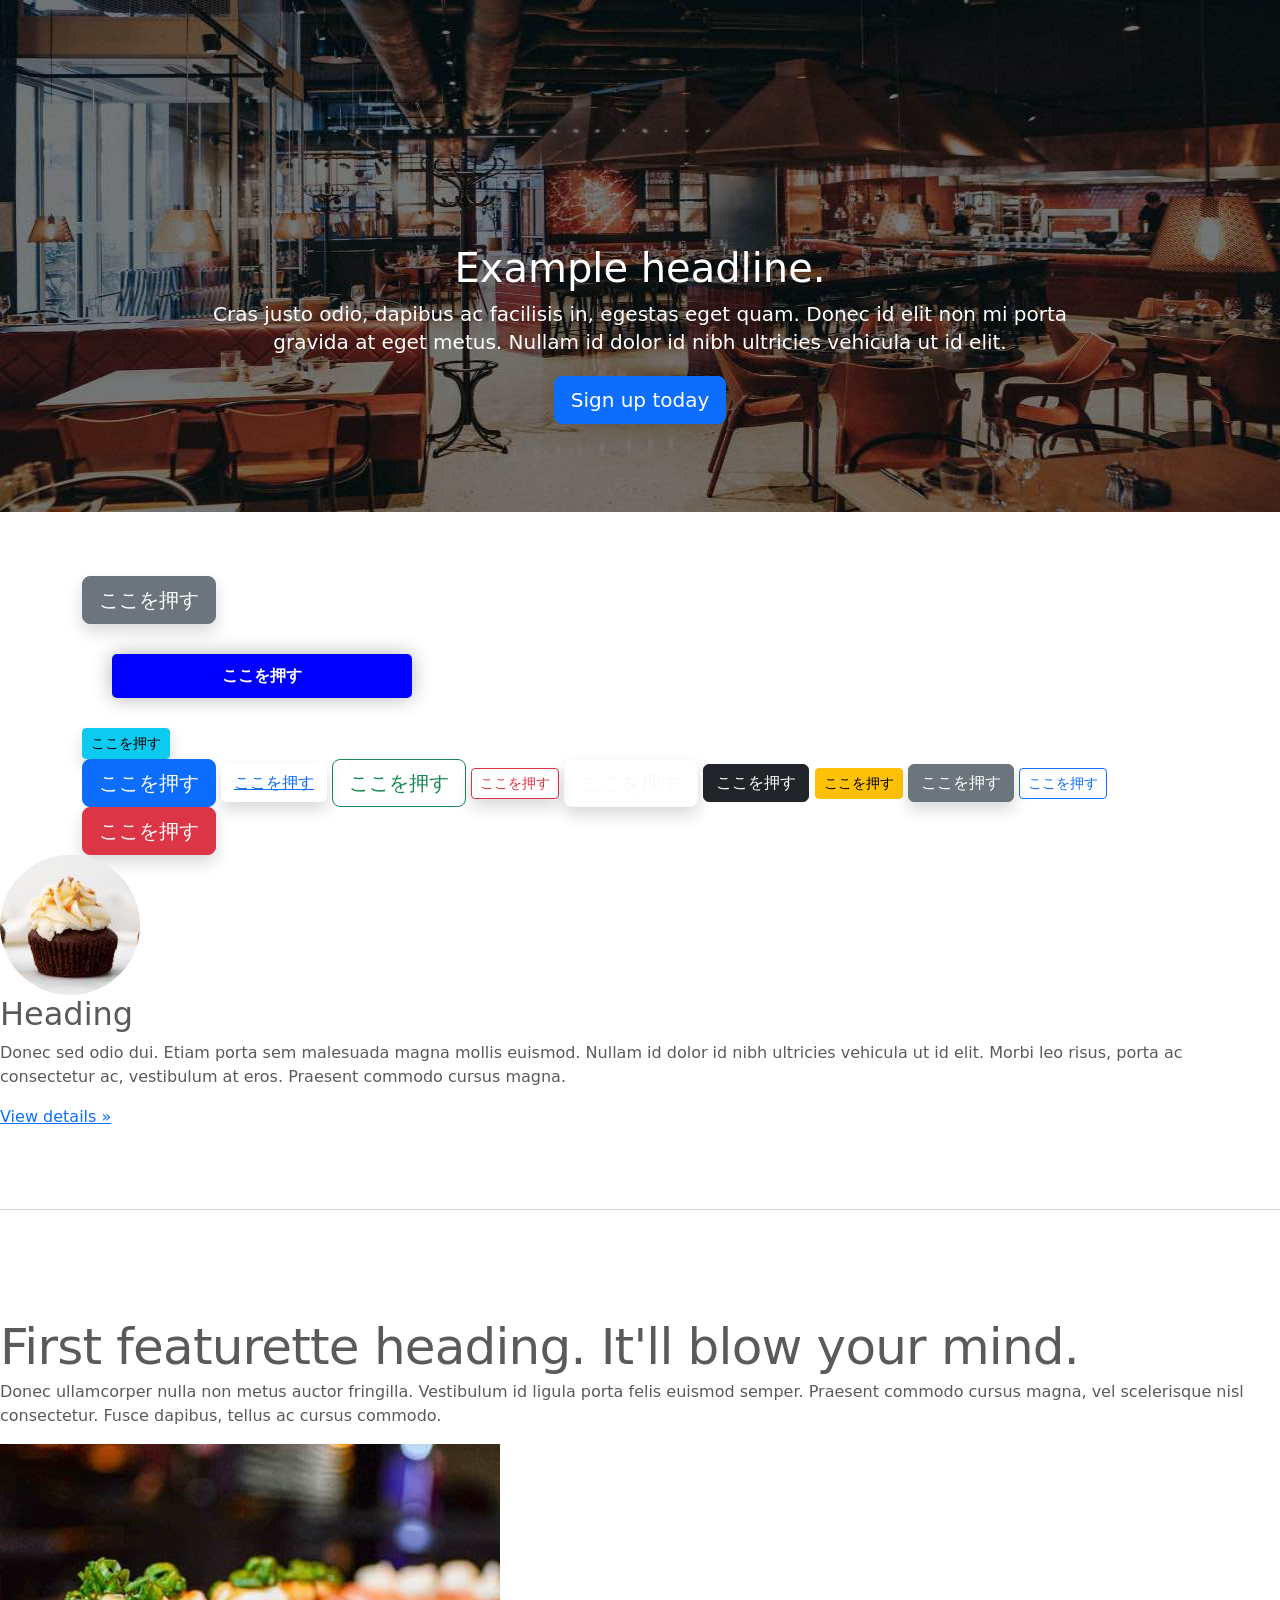
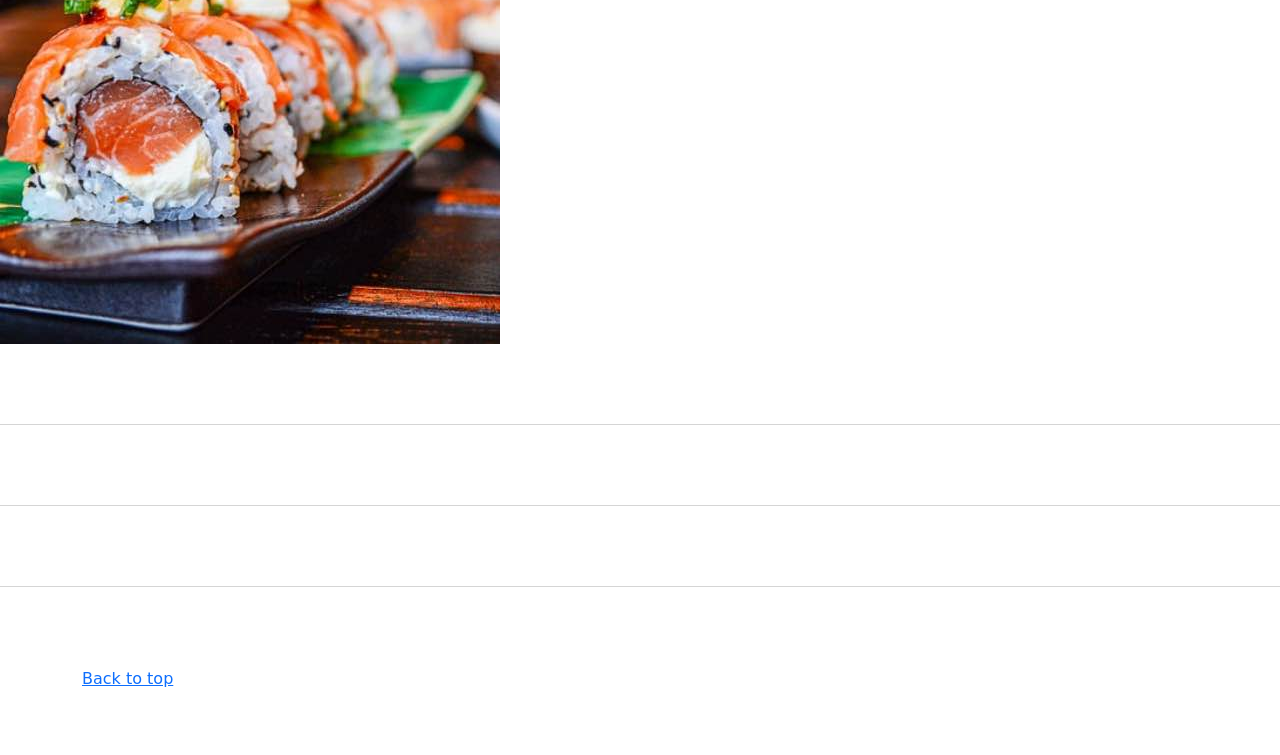
==== kadai_004/index_for_student.html @ 688a9643 "課題04 課題ファイルを追加" ====
<!doctype html>
<html lang="en">
  <head>
    <meta charset="utf-8">
    <meta name="viewport" content="width=device-width, initial-scale=1">
    <meta name="description" content="">
    <meta name="author" content="Mark Otto, Jacob Thornton, and Bootstrap contributors">
    <meta name="generator" content="Hugo 0.79.0">
    <title>Carousel Template · Bootstrap v5.0</title>
    <link rel="canonical" href="https://getbootstrap.com/docs/5.0/examples/carousel/">
    <!-- ************************************************ bootstrap.min.cssの読み込み -->
   <link href="https://cdn.jsdelivr.net/npm/bootstrap@5.0.0-beta1/dist/css/bootstrap.min.css" rel="stylesheet" integrity="sha384-giJF6kkoqNQ00vy+HMDP7azOuL0xtbfIcaT9wjKHr8RbDVddVHyTfAAsrekwKmP1" crossorigin="anonymous">
    <!-- ************************************************ carousel.cssの読み込み -->
    <link href="carousel.css" rel="stylesheet">
    <!-- ************************************************ bootstrap.bundle.min.jsの読み込み -->
   <script src="https://cdn.jsdelivr.net/npm/bootstrap@5.0.0-beta1/dist/js/bootstrap.bundle.min.js" integrity="sha384-ygbV9kiqUc6oa4msXn9868pTtWMgiQaeYH7/t7LECLbyPA2x65Kgf80OJFdroafW" crossorigin="anonymous" defer></script>
  </head>
  <body>
    <main>
      <!-- ************************************************ カルーセル開始 -->
      <div id="myCarousel" class="carousel slide carousel-fade" data-bs-ride="carousel">
        <div class="carousel-inner">

          <!-- img1 -->
          <div class="carousel-item active">
            <img src="img/top_1.jpg" alt="サンプル画像1">
            <div class="container">
              <div class="carousel-caption">
                <h1>Example headline.</h1>
                <p>Cras justo odio, dapibus ac facilisis in, egestas eget quam. Donec id elit non mi porta gravida at eget
                  metus. Nullam id dolor id nibh ultricies vehicula ut id elit.</p>
                <p><a class="btn btn-lg btn-primary" href="#" role="button">Sign up today</a></p>
              </div>
            </div>
          </div>
          <!-- img2 -->
          <div class="carousel-item">
            <img src="img/top_2.jpg" alt="サンプル画像2">
            <div class="container">
              <div class="carousel-caption">
                <h1>Example headline.</h1>
                <p>Cras justo odio, dapibus ac facilisis in, egestas eget quam. Donec id elit non mi porta gravida at eget
                  metus. Nullam id dolor id nibh ultricies vehicula ut id elit.</p>
                <p><a class="btn btn-lg btn-primary" href="#" role="button">Sign up today</a></p>
              </div>
            </div>
          </div>
          <!-- img3 -->
           <div class="carousel-item">
            <img src="img/top_3.jpg" alt="サンプル画像3">
            <div class="container">
              <div class="carousel-caption">
                <h1>Example headline.</h1>
                <p>Cras justo odio, dapibus ac facilisis in, egestas eget quam. Donec id elit non mi porta gravida at eget
                  metus. Nullam id dolor id nibh ultricies vehicula ut id elit.</p>
                <p><a class="btn btn-lg btn-primary" href="#" role="button">Sign up today</a></p>
              </div>
            </div>
          </div>

        </div>
      </div>
      <!-- ************************************************ カルーセル終了 -->

   <div class="container">

     <style>
        .button-test {
          /* パディング(余白)上下方向10px 左右方向30px */
          padding: 10px 30px;
          /* ボタンの幅 300px */
          width: 300px;
          /* 背景色 青 */
          background-color: blue;
          /* フォント色 白 */
          color: white;
           /* テキスト中央揃え */
         text-align: center;
         /* フォントを太く */
         font-weight: bold;
         /* ボタンの角を丸める */
         border-radius: 5px;
         /* 上下左右方向の余白外側30px */
         margin: 30px;
         /* ボタンの影 */
         box-shadow: 0 0 20px 0 rgba(0, 0, 0, 30%);
         } 
     </style>

     <!-- buttonテスト -->
     <button class="btn btn-secondary btn-lg shadow">ここを押す</button>
     <div class="button-test">ここを押す</div>      
     <a href="" class="btn btn-info btn-sm shadow">ここを押す</a><br>

     <button class="btn btn-primary btn-lg">ここを押す</button>
     <button class="btn btn-link shadow">ここを押す</button>
     <button class="btn btn-outline-success btn-lg">ここを押す</button>
     <button class="btn btn-outline-danger btn-sm shadow">ここを押す</button>
     <button class="btn btn-outline-light btn-lg shadow">ここを押す</button>
     <button class="btn btn btn-dark">ここを押す</button>
     <button class="btn btn btn-warning btn-sm">ここを押す</button>
     <button class="btn btn btn-secondary shadow">ここを押す</button>
     <button class="btn btn-outline-primary btn-sm">ここを押す</button>
     <button class="btn btn btn-danger btn-lg shadow">ここを押す</button>
   </div>

    <div class="">

      <!-- <div class="container marketing"> -->
      <div class="">
        <!-- <div class="row"> -->
        <div class="">
          <!-- <div class="col-lg-4"> -->
          <div class="">
            <img src="img/cake.jpg" class="rounded-circle" alt="サンプル画像4">
            <h2>Heading</h2>
            <p>Donec sed odio dui. Etiam porta sem malesuada magna mollis euismod. Nullam id dolor id nibh ultricies
              vehicula ut id elit. Morbi leo risus, porta ac consectetur ac, vestibulum at eros. Praesent commodo cursus
              magna.</p>
            <!-- <p><a class="btn btn-secondary" href="#" role="button">View details &raquo;</a></p> -->
            <p><a class="" href="#" role="button">View details &raquo;</a></p>
          </div>
        </div>
        <hr class="featurette-divider">
        <!-- <div class="row"> -->
        <div class="">
          <!-- <div class="col-md-7"> -->
          <div class="">
            <!-- <h2 class="featurette-heading">First featurette heading. <span class="text-muted">It'll blow your mind.</span> -->
            <h2 class="featurette-heading">First featurette heading. <span class="">It'll blow your mind.</span></h2>
            <!-- <p class="lead">Donec ullamcorper nulla non metus auctor fringilla. Vestibulum id ligula porta felis
              euismod
              semper. Praesent commodo cursus magna, vel scelerisque nisl consectetur. Fusce dapibus, tellus ac cursus
              commodo.</p> -->
            <p class="">
              Donec ullamcorper nulla non metus auctor fringilla. Vestibulum id ligula porta felis
              euismod
              semper. Praesent commodo cursus magna, vel scelerisque nisl consectetur. Fusce dapibus, tellus ac cursus
              commodo.
            </p>
          </div>
          <!-- <div class="col-md-5"> -->
          <div class="">
            <!-- <img src="img/sushi.jpg" class="img-fluid" alt=""> -->
            <img src="img/sushi.jpg" class="" alt="サンプル画像5">
          </div>
        </div>
        <hr class="featurette-divider">
        <!-- ここにもう一つ左右を反転させたものを作ります。 -->
        <hr class="featurette-divider">
        <!-- ここにもう一つ左右を反転させたものを作ります。 -->
        <hr class="featurette-divider">
        <footer class="container">
          <!-- <p class="float-end"><a href="#">Back to top</a></p> -->
          <p class=""><a href="#">Back to top</a></p>
        </footer>
      </div>
    </main>
  </body>

</html>
---- kadai_004/carousel.css ----
/* ----------------------------------------------- 全体の文字色修正と下部の余白の調整 */
body {
  /* padding-top: 3rem; */
  padding-bottom: 3rem;
  color: #5a5a5a;
}

/* ----------------------------------------------- カルーセルのカスタマイズ */
.carousel {
  margin-bottom: 4rem;
}

.carousel-caption {
  bottom: 3rem;
  z-index: 10;
}

.carousel-item {
  height: 32rem;
}

.carousel-item > img {
  position: absolute;
  top: 0;
  left: 0;
  min-width: 100%;
  height: 32rem;
}

/* ----------------------------------------------- マーケティングコンテンツ */
.marketing .col-lg-4 {
  margin-bottom: 1.5rem;
  text-align: center;
}

.marketing h2 {
  font-weight: 400;
}

/* rtl:begin:ignore */
.marketing .col-lg-4 p {
  margin-right: .75rem;
  margin-left: .75rem;
}

/* rtl:end:ignore */

/* ----------------------------------------------- フィーチャーレット */
.featurette-divider {
  margin: 5rem 0;
  /* Space out the Bootstrap <hr> more */
}

.featurette-heading {
  font-weight: 300;
  line-height: 1;
  /* rtl:remove */
  letter-spacing: -.05rem;
}

/* ----------------------------------------------- レスポンシブデザイン */
@media (min-width: 40em) {
  .carousel-caption p {
    margin-bottom: 1.25rem;
    font-size: 1.25rem;
    line-height: 1.4;
  }

  .featurette-heading {
    font-size: 50px;
  }
}

@media (min-width: 62em) {
  .featurette-heading {
    margin-top: 7rem;
  }
}
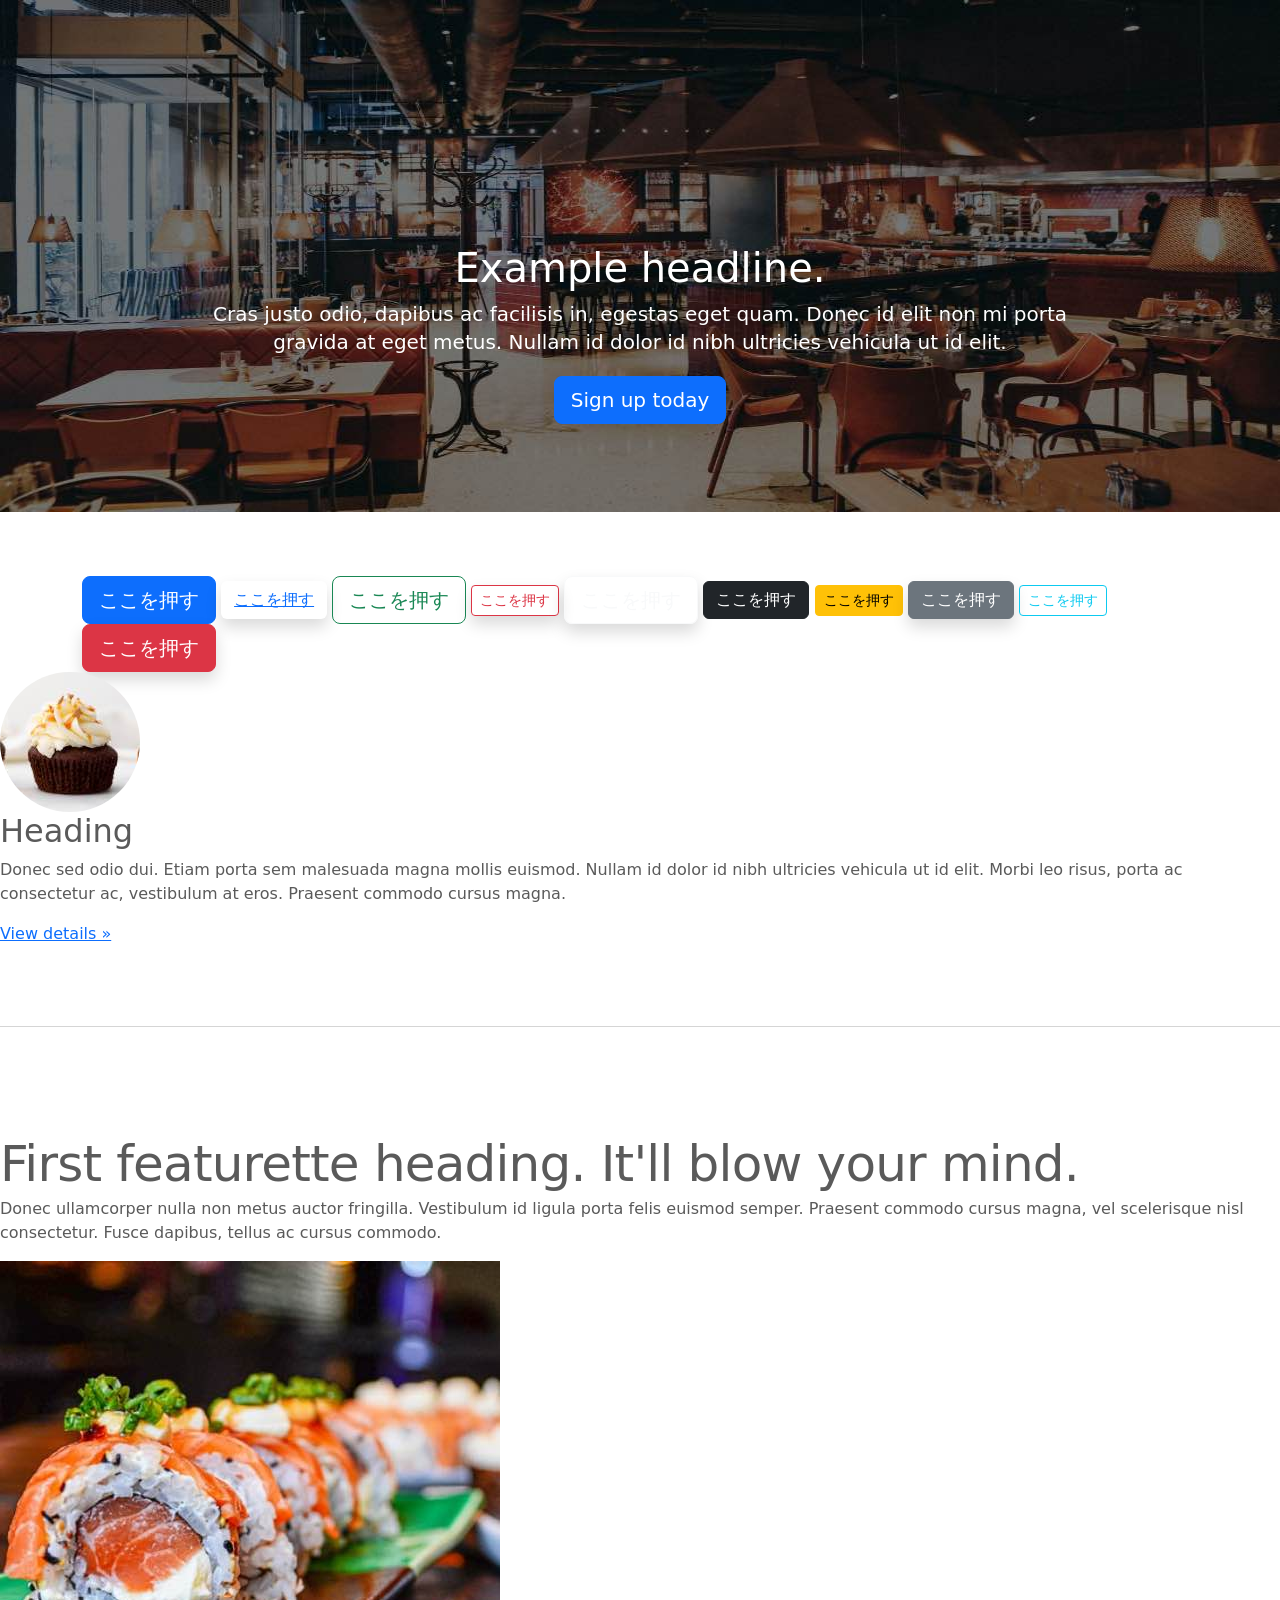
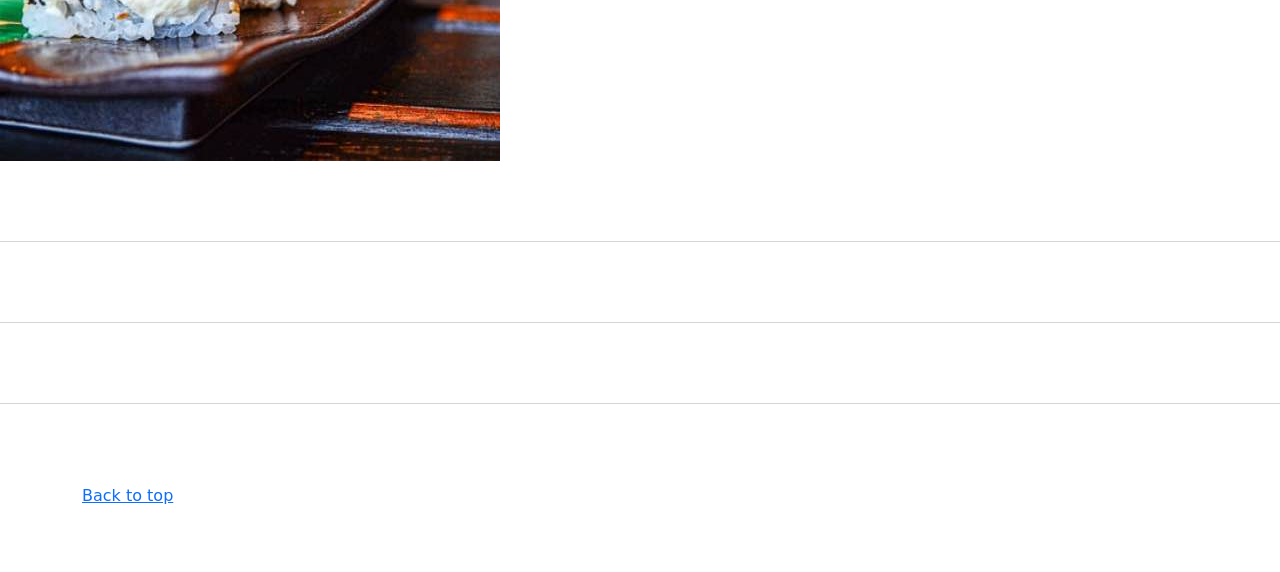
==== commit 3ead0faf: "課題04 課題ファイルを追加" ====
--- a/kadai_004/index_for_student.html
+++ b/kadai_004/index_for_student.html
@@ -64,7 +64,7 @@
 
    <div class="container">
 
-     <style>
+     <!-- <style>
         .button-test {
           /* パディング(余白)上下方向10px 左右方向30px */
           padding: 10px 30px;
@@ -85,12 +85,12 @@
          /* ボタンの影 */
          box-shadow: 0 0 20px 0 rgba(0, 0, 0, 30%);
          } 
-     </style>
+     </style> -->
 
      <!-- buttonテスト -->
-     <button class="btn btn-secondary btn-lg shadow">ここを押す</button>
+     <!-- <button class="btn btn-secondary btn-lg shadow">ここを押す</button>
      <div class="button-test">ここを押す</div>      
-     <a href="" class="btn btn-info btn-sm shadow">ここを押す</a><br>
+     <a href="" class="btn btn-info btn-sm shadow">ここを押す</a><br> -->
 
      <button class="btn btn-primary btn-lg">ここを押す</button>
      <button class="btn btn-link shadow">ここを押す</button>
@@ -100,7 +100,7 @@
      <button class="btn btn btn-dark">ここを押す</button>
      <button class="btn btn btn-warning btn-sm">ここを押す</button>
      <button class="btn btn btn-secondary shadow">ここを押す</button>
-     <button class="btn btn-outline-primary btn-sm">ここを押す</button>
+     <button class="btn btn-outline-info btn-sm">ここを押す</button>
      <button class="btn btn btn-danger btn-lg shadow">ここを押す</button>
    </div>
 
